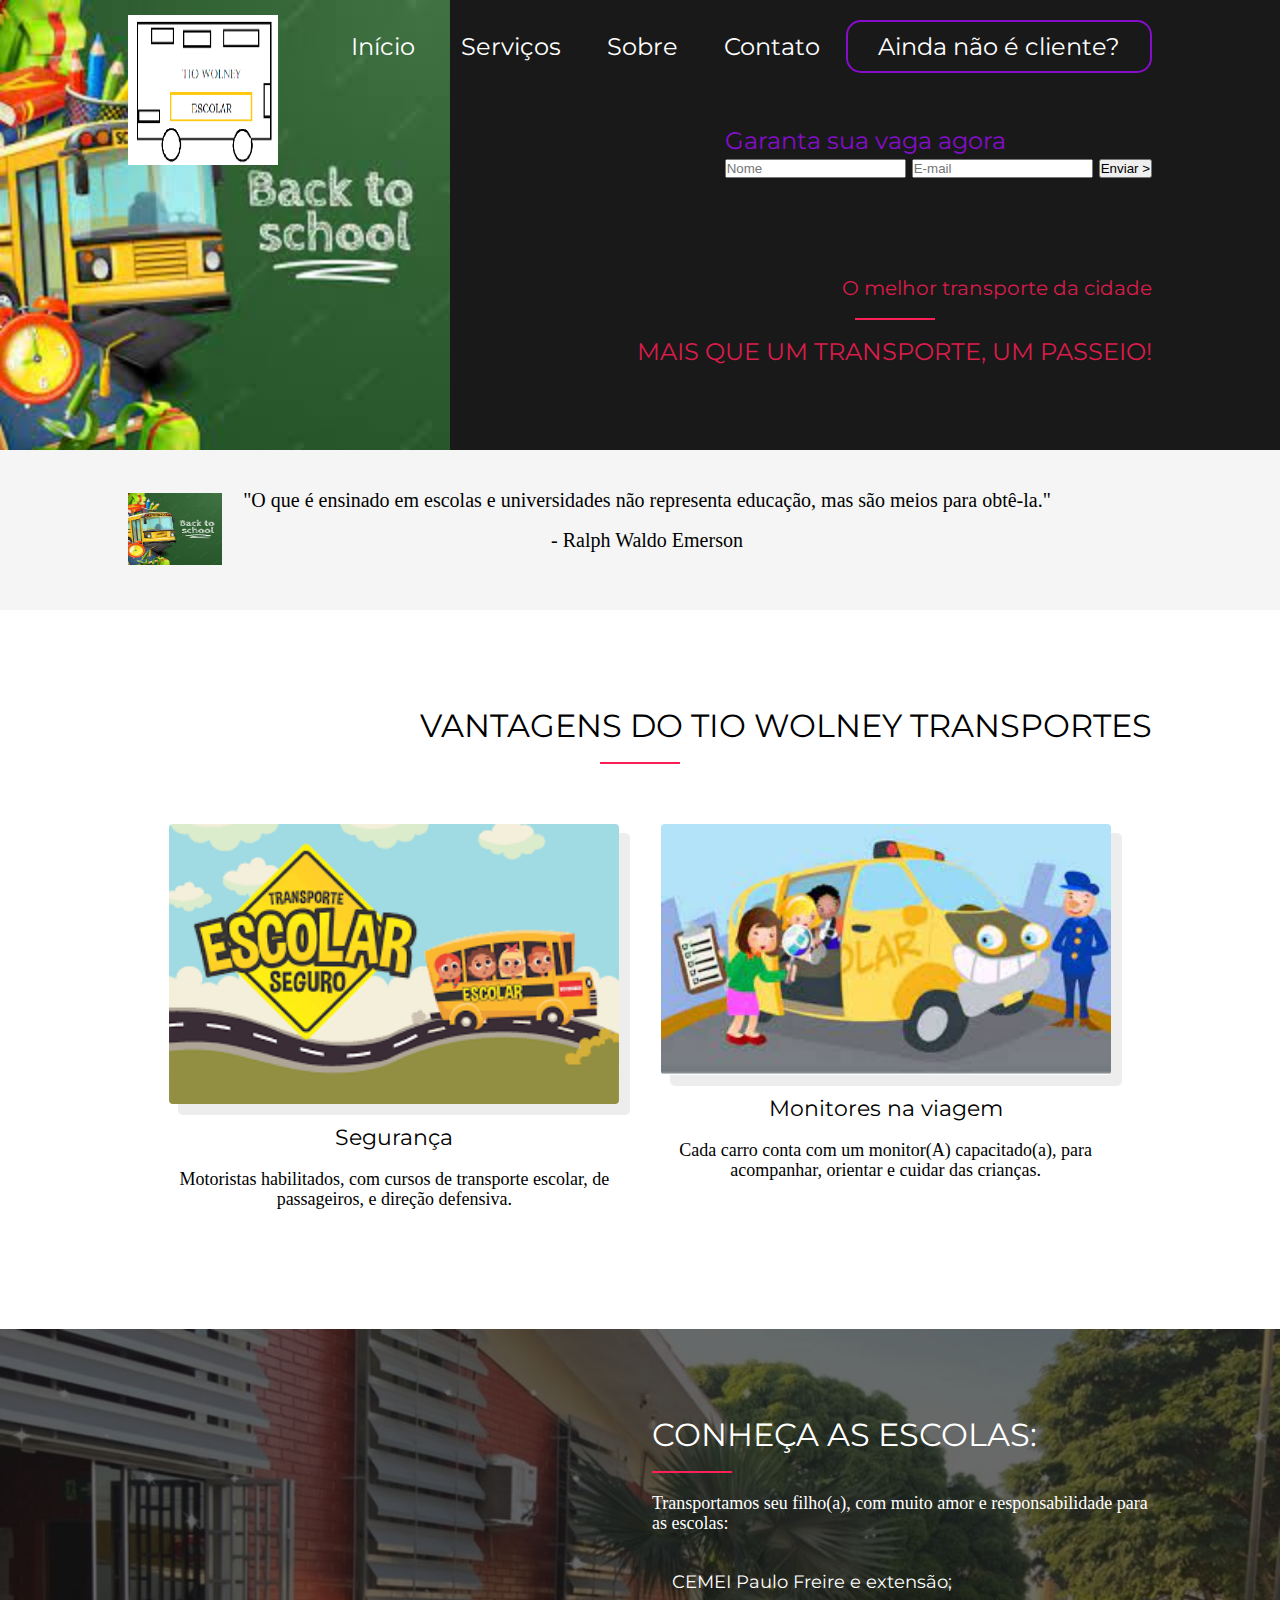
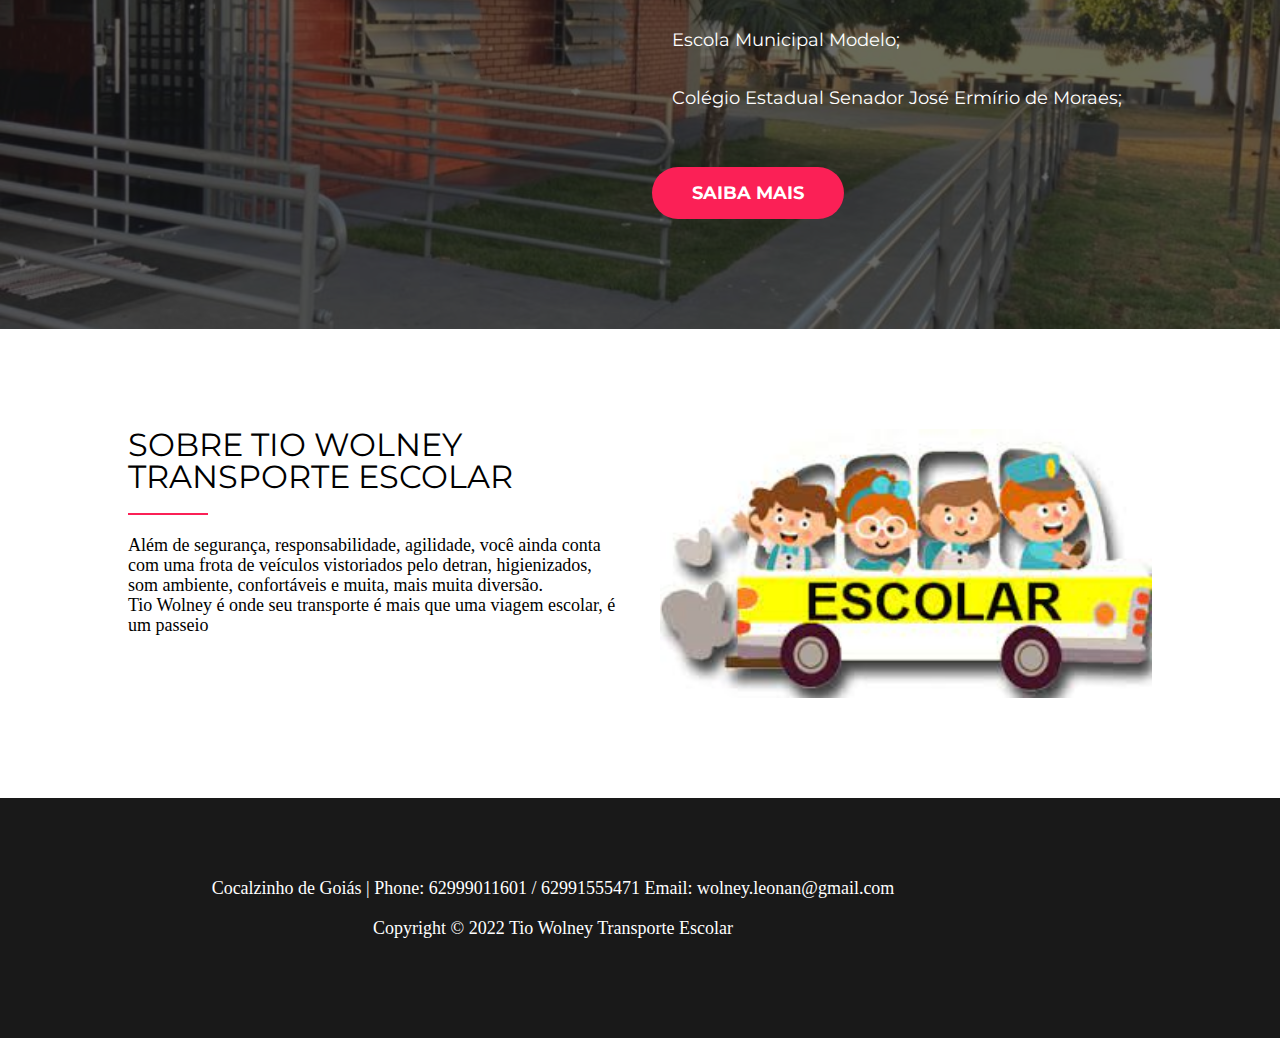
==== index.html @ 38a019e5 "clone do projeto original" ====
<!DOCTYPE html>
<html>

  <head>

    <meta name="viewport" content="width=device-width, initial-scale=1.0" />
    <link rel="preconnect" href="https://fonts.googleapis.com" />
    <link rel="preconnect" href="https://fonts.gstatic.com" crossorigin />
    <link
      href="https://fonts.googleapis.com/css2?family=Montserrat:ital,wght@0,100;0,200;0,300;0,400;0,500;0,600;0,700;0,800;0,900;1,100;1,200;1,300;1,400;1,500;1,600;1,700;1,800;1,900&display=swap"
      rel="stylesheet"
      />
    
    
    <title>Tio Wolney Transporte Escolar</title>
    <link rel="stylesheet" href="assets/css/reset.css">
    <link rel="stylesheet" href="./assets/css/style.css"/>
  </head>

  <body>

     <header id="page-header">
        <div class="container">
            <div id="page-header-logo">
              <img src="./assets/images/TWolney.png" align="left" height="150" width="150"/>
           <!-- <h1>

              tio wolney transporte escolar
             </h1> -->
             <header>
              
              <div id="title">

              </div>
      
              <div style="text-align:right">
                <ul>
                  <a href="#"><li>Início</li></a>
                  <a href="#"><li>Serviços</li></a>
                  <a href="#"><li>Sobre</li></a>
                  <a href="#"><li>Contato</li></a>
                  <a href="#" id="inscreva-se-btn"><li> Ainda não é cliente?</li></a>
              </ul>
              </div>
             
          </header>

          <main>
            <aside>
                <h2><span>Garanta sua vaga agora</span></h2>
         <form>
                    <input type="text" placeholder="Nome">
                    <input type="email" placeholder="E-mail">
                    <input type="submit" value="Enviar >">
                </form>
            </aside>
            
           <div id="page-header-content">
                <h3>O melhor transporte da cidade</h3>
                <hr class="divider" />
                <h4>MAIS QUE UM TRANSPORTE, UM PASSEIO!</h4>
                </div>

          </header>


            <section id="quote">
              <div class="container">
                <div>
                  <img
                    src="./assets/images/watche.jpeg"
                    alt="Uma aspas da cor branca"
                    width="94"
                    height="72"
                  />
                </div>
                <div id="quote-content">
                  <p>
                    "O que é ensinado em escolas e universidades não representa educação, 
                    mas são meios para obtê-la."
                  </p>
                  <p>- Ralph Waldo Emerson</p>
                </div>
              </div>
            </section>
      
            <section id="upcoming-events">
              <div class="container">
                <h2 class="section-title">Vantagens do Tio Wolney Transportes</h2>
                <hr class="divider" />
                <div id="upcoming-events-content">
                  <div class="event">
                    <img src="./assets/images/securitypng.png" alt="" />
                    <h3>Segurança</h3>
                    <p>
                      Motoristas habilitados, com cursos de transporte escolar, de passageiros,
                      e direção defensiva.
                    </p>
                  </div>
                  <div class="event">
                    <img src="./assets/images/monitor.jpeg" alt="" />
                    <h3>Monitores na viagem</h3>
                    <p>
                      Cada carro conta com um monitor(A) capacitado(a), para acompanhar, orientar e
                      cuidar das crianças.
                    </p>
                  </div>
                </div>
              </div>
            </section>
      
            <section id="explore">
              <div class="background-overlay"></div>
              <div class="container">
                <div id="explore-content">
                  <div>
                    <h2 class="section-title">Conheça as escolas:</h2>
                    <hr class="divider" />
                    <p>
                      Transportamos seu filho(a), com muito amor e responsabilidade para as escolas: 
                      <ul>
                        <li>CEMEI Paulo Freire e extensão;</li>
                      <li>Escola Municipal Modelo;</li>
                      <li>Colégio Estadual Senador José Ermírio de Moraes;</li>

                      </ul>            
                    </p>
                    <a href="#" class="btn">Saiba Mais</a>
                  </div>
                </div>
              </div>
            </section>
      
            <section id="upcoming-tours">
              <div class="container">
                <div>
                  <h2 class="section-title">Sobre Tio Wolney Transporte Escolar</h2>
                  <hr class="divider" />
                  <p>
                    Além de segurança, responsabilidade, agilidade, você ainda conta com uma
                    frota de veículos vistoriados pelo detran, higienizados, som ambiente, confortáveis 
                    e muita, mais muita diversão. <br>
                    <em> Tio Wolney é onde seu transporte é mais que uma viagem escolar,
                    é um passeio</em>
                  </p>
                       </div>
                <div class="upcoming-tours-img">
                  <img src="./assets/images/kombides.jpeg" alt="" />

                </div>
            </div>
            </section>
          </main>
          <footer id="page-footer">
            <div class="container">
              <p>
                Cocalzinho de Goiás | Phone: 62999011601 / 62991555471
          
                Email: wolney.leonan@gmail.com

              </p>
              <p>Copyright © 2022 Tio Wolney Transporte Escolar</p>
              </p>
            </div>
          </footer>
        </body>
      </html>
---- assets/css/style.css ----
:root {
  --color-primary: #fb2056;
  --color-primary-hover: #da1c4b;
  --color-light-gray: #f5f5f5;
  --color-light-black: #191919;
  --color-white: #ffffff;
}

* {
  margin: 0;
  padding: 0;
  box-sizing: border-box;
}

body {
  font-family: "Montserrat", sans-serif;
  font-size: 18px;
}

p {
  margin-bottom: 20px;
}

#title{
  flex-direction: column;
  line-height: 10px;
}

li{
  display: inline-block;
  margin: 20px;
}

a{
  color: white;
}

a:hover{
  color: rgb(132, 14, 201);
  transition: 0.3s all;
}

#inscreva-se-btn{
  border: 2px solid rgb(132, 14, 201);
  padding: 10px;
  border-radius: 15px;
}

#inscreva-se-btn:hover{
  background-color: rgb(132, 14, 201);
  color: white;
}

main{
    display: flex;
    flex-direction: column;
    margin-top: 50px;
    flex-wrap: nowrap;
    align-content: flex-end;
    justify-content: center;
    align-items: flex-end;
}

span{
color: rgb(132, 14, 201);
}

p{
line-height: 20px;
max-width: 850px;
font-family: poppinslight;
}


.background-overlay {
  background-color: var(--color-light-black);
  opacity: 0.65;
  position: absolute;
  height: 100%;
  width: 100%;
  top: 0;
  left: 0;
}

.container {
  
  margin: 0 auto;
  max-width: 1024px;
  img:left
}

#page-header h1 {
  text-transform: uppercase;
  font-size: 30px;
  padding-right: 150px;

}

.divider {
  border: 1px solid var(--color-primary);
  width: 80px;
  margin: 20px auto;
}

.btn {
  border-radius: 30px;
  padding: 17px 40px;
  font-weight: 700;
  border-color: var(--color-primary);
  background-color: var(--color-primary);
  color: var(--color-white);
  text-decoration: none;
  text-transform: uppercase;
  display: inline-block;
  margin: 20px 0;
}

.btn:hover,
.btn:focus {
  border-color: var(--color-primary-hover);
  background-color: var(--color-primary-hover);
  transition: all 0.3s;
  /* transition-property: all;
  transition-duration: 0.3s; */
}

.section-title {
  font-size: 32px;
  text-align: right;
  text-transform: uppercase;
}

/* page header start */

#page-header {
  position: relative;
  background-color: var(--color-light-black);
  background-image: url("../images/watche.jpeg");
  background-repeat: no-repeat;
  background-position: left;
  background-size: 450px;
  padding: 15px;
  height: 450px;
}


nav {
  position: absolute;
  top: 110px;
  right: 0;
}

nav li {
  display: inline;
  margin: 0 0 0 15px;
}

nav a {
  text-transform: uppercase;
  color: #000000;
  font-weight: bold;
  font-size: 22px;
  text-decoration: none;
}

#page-header .container {
  position: relative;
  color: orangered;
  font-size: x-large;
  
}

#page-header #page-header-content {
  color: var(--color-primary-hover);
  text-align: right;
  padding: 100px 0;

}

#page-header #page-header-content h2 {
  font-size: 30px;
 

}

#page-header #page-header-content h3 {
  font-size: 20px;
}

#page-header #page-header-content .btn {
  margin-top: 80px;
}

/* page header end */

/* page footer start */

#page-footer {
  background-color: var(--color-light-black);
  color: var(--color-white);
  text-align: center;
  padding: 80px 0;
}

/* page footer end */

/* section quote start */

#quote {
  background-color: var(--color-light-gray);
  padding: 40px 0;
}

#quote .container {
  display: flex;
  justify-content: left;
  align-items: center;
  gap: 10 px;
}

#quote #quote-content {
  flex: 1;
  text-align: center;
  font-size: 20px;
}

/* section quote end */

/* section upcoming events start */

#upcoming-events {
  padding: 100px 0;
}

#upcoming-events #upcoming-events-content {
  display: flex;
  justify-content: space-evenly;
  margin-top: 60px;
}

#upcoming-events #upcoming-events-content .event {
  text-align: center;
  width: 450px;
}

#upcoming-events #upcoming-events-content .event img {
  width: 100%;
  border-radius: 4px;
  box-shadow: 10px 10px 0 1px rgb(0 0 0 / 7%);
}

#upcoming-events #upcoming-events-content .event h3 {
  margin: 20px 0;
  font-size: 22px;
}

/* section upcoming events end */

/* section explore start */

#explore {
  background-image: url("../images/WhatsApp\ Image\ 2022-12-12\ at\ 21.26.23.jpeg");
  background-repeat: no-repeat;
  background-position: top center;
  background-size: cover;
  position: relative;
}

#explore #explore-content {
  color: var(--color-white);
  position: relative;
  height: 600px;
  display: flex;
  align-items: center;
  justify-content: flex-end;
}

#explore #explore-content div {
  width: 500px;
}

#explore #explore-content .section-title {
  text-align: left;
}

#explore #explore-content .divider {
  margin-left: 0;
}

/* section explore end */

/* upcoming tours start */

#upcoming-tours {
  padding: 100px 0;
}

#upcoming-tours .container {
  display: flex;
  justify-content: space-around;
  gap: 40px;
}

#upcoming-tours .container div {
  flex: 1;
}

#upcoming-tours .container div img {
  width: 100%;
}

#upcoming-tours .section-title {
  text-align: left;
}

#upcoming-tours .divider {
  margin-left: 0;
}

#upcoming-tours .upcoming-tours-img {
  display: flex;
  flex-direction: column;
  gap: 40px;
}

/* upcoming tours end */
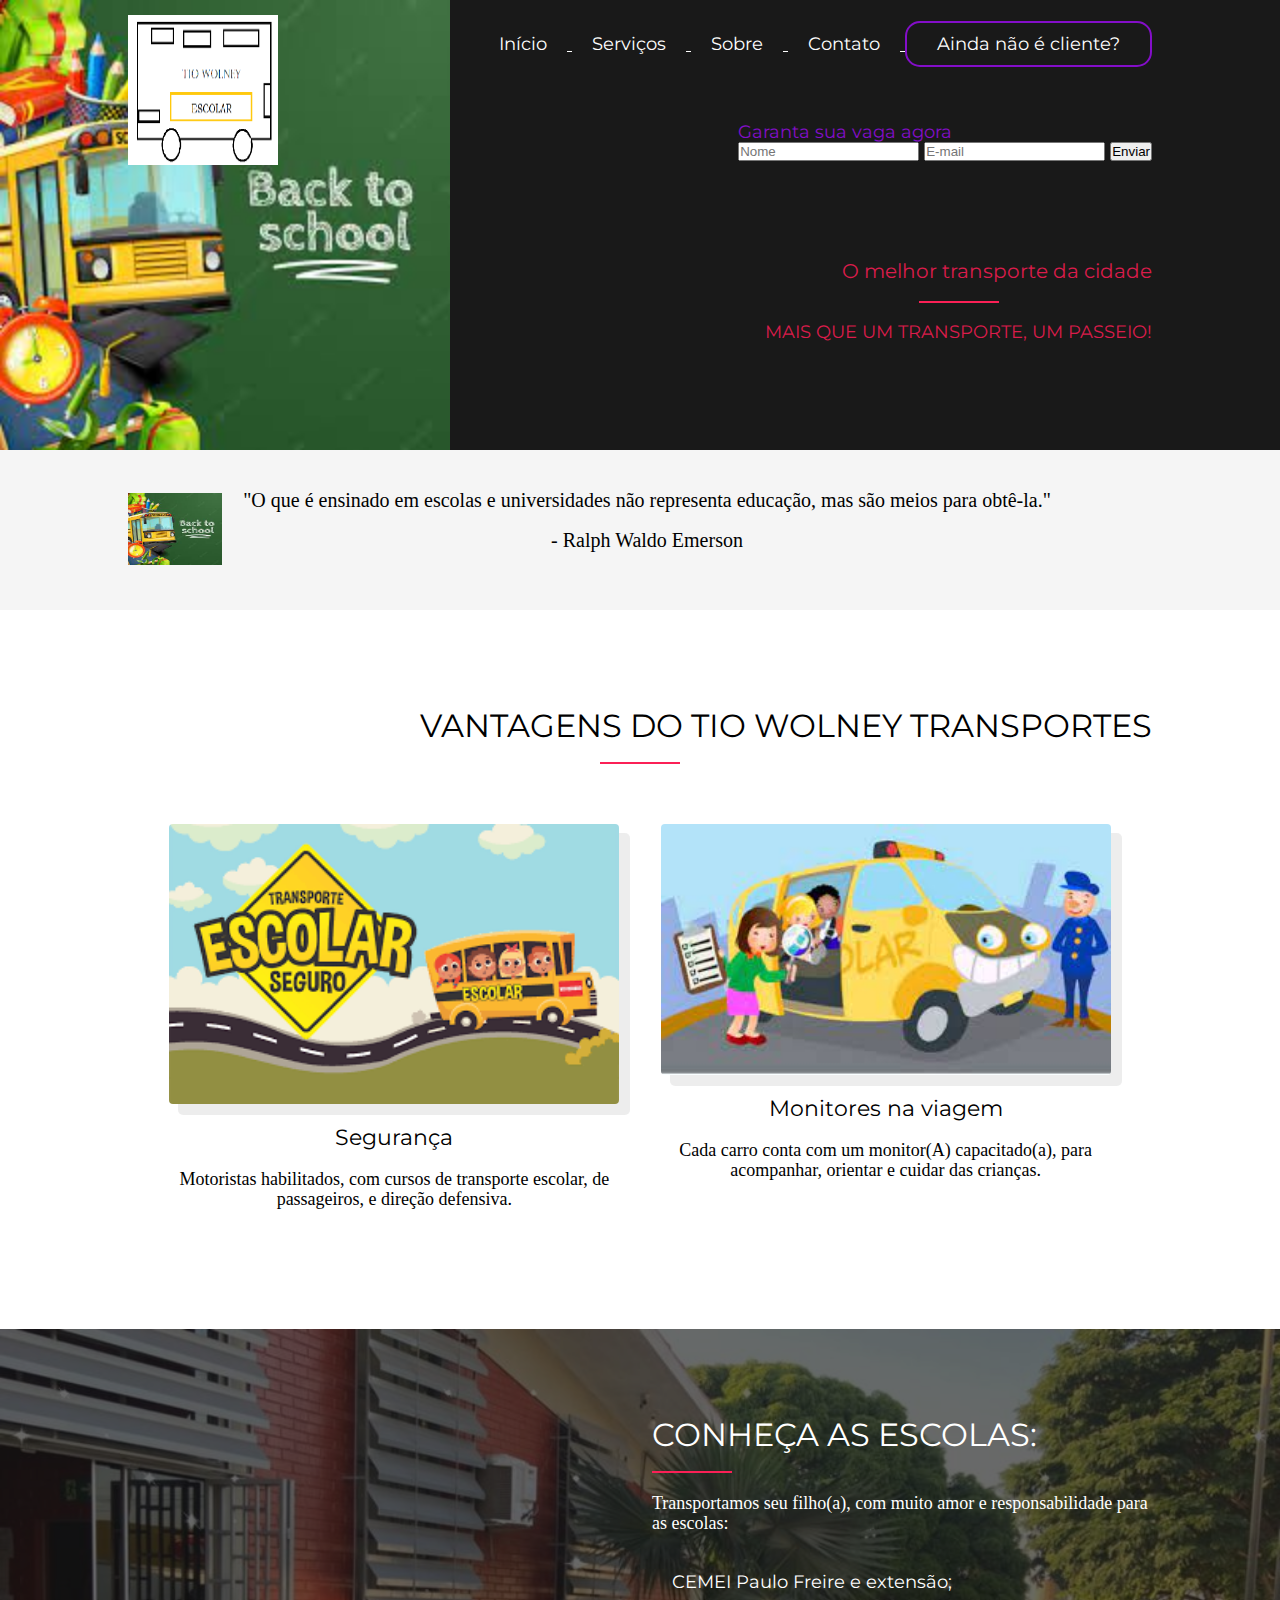
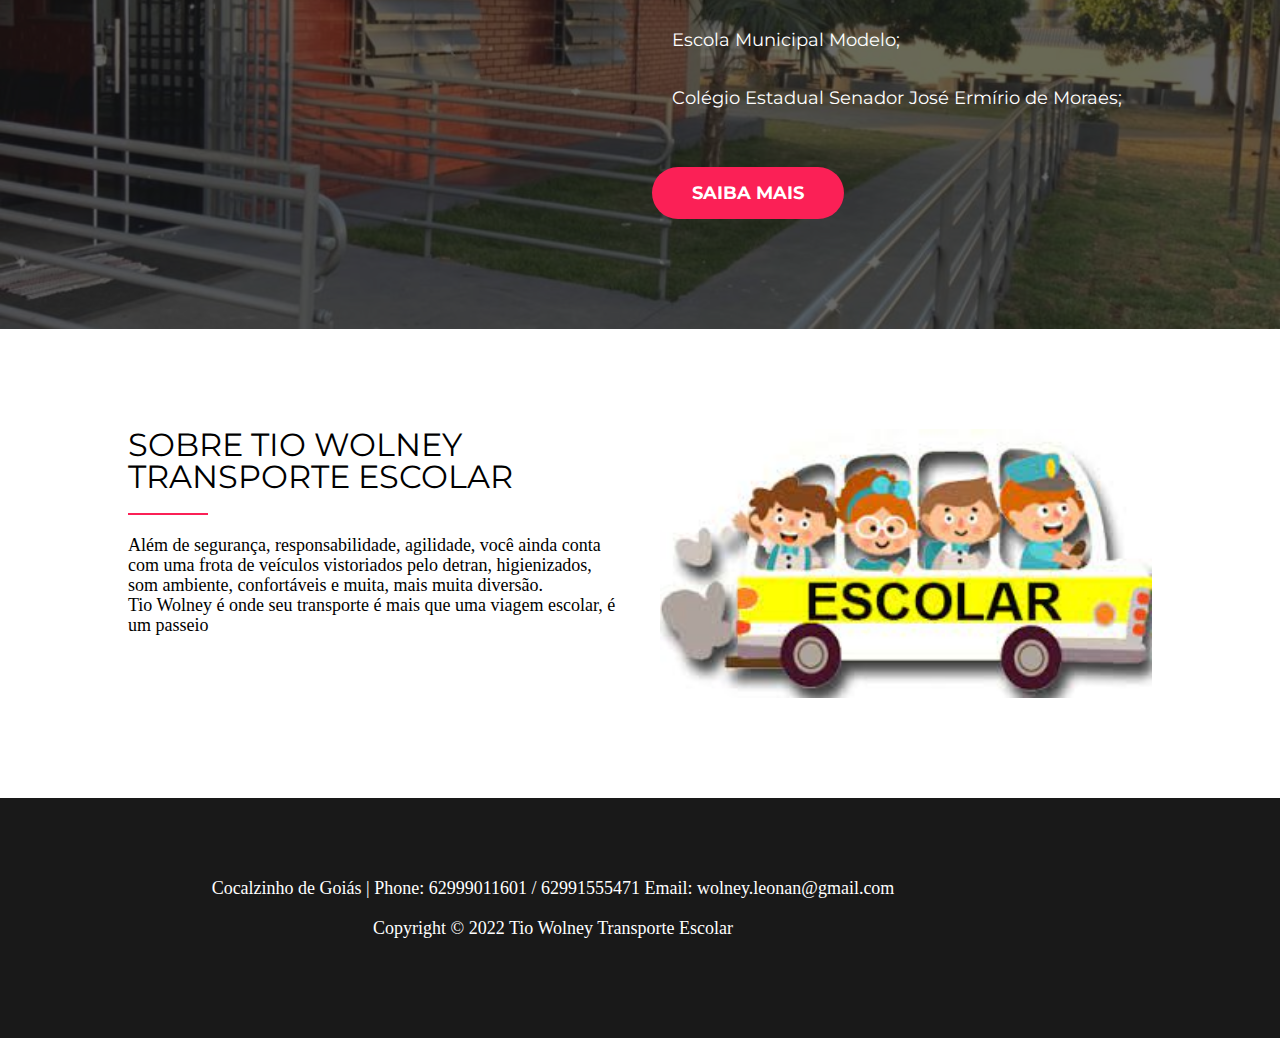
==== commit ca5951ce: "Formatação da página" ====
--- a/index.html
+++ b/index.html
@@ -1,168 +1,176 @@
 <!DOCTYPE html>
 <html>
 
-  <head>
+<head>
 
-    <meta name="viewport" content="width=device-width, initial-scale=1.0" />
-    <link rel="preconnect" href="https://fonts.googleapis.com" />
-    <link rel="preconnect" href="https://fonts.gstatic.com" crossorigin />
-    <link
-      href="https://fonts.googleapis.com/css2?family=Montserrat:ital,wght@0,100;0,200;0,300;0,400;0,500;0,600;0,700;0,800;0,900;1,100;1,200;1,300;1,400;1,500;1,600;1,700;1,800;1,900&display=swap"
-      rel="stylesheet"
-      />
-    
-    
-    <title>Tio Wolney Transporte Escolar</title>
-    <link rel="stylesheet" href="assets/css/reset.css">
-    <link rel="stylesheet" href="./assets/css/style.css"/>
-  </head>
+  <meta name="viewport" content="width=device-width, initial-scale=1.0" />
+  <link rel="preconnect" href="https://fonts.googleapis.com" />
+  <link rel="preconnect" href="https://fonts.gstatic.com" crossorigin />
+  <link
+    href="https://fonts.googleapis.com/css2?family=Montserrat:ital,wght@0,100;0,200;0,300;0,400;0,500;0,600;0,700;0,800;0,900;1,100;1,200;1,300;1,400;1,500;1,600;1,700;1,800;1,900&display=swap"
+    rel="stylesheet" />
 
-  <body>
 
-     <header id="page-header">
-        <div class="container">
-            <div id="page-header-logo">
-              <img src="./assets/images/TWolney.png" align="left" height="150" width="150"/>
-           <!-- <h1>
+  <title>Tio Wolney Transporte Escolar</title>
+  <link rel="stylesheet" href="assets/css/reset.css">
+  <link rel="stylesheet" href="./assets/css/style.css" />
+  <script src="./assets/login.js"></script>
+
+</head>
+
+<body>
+
+  <header id="page-header">
+    <div class="container">
+      <div id="page-header-logo">
+        <img src="./assets/images/TWolney.png" align="left" height="150" width="150" />
+        <!-- <h1>
 
               tio wolney transporte escolar
              </h1> -->
-             <header>
-              
-              <div id="title">
+        <header>
 
-              </div>
-      
-              <div style="text-align:right">
-                <ul>
-                  <a href="#"><li>Início</li></a>
-                  <a href="#"><li>Serviços</li></a>
-                  <a href="#"><li>Sobre</li></a>
-                  <a href="#"><li>Contato</li></a>
-                  <a href="#" id="inscreva-se-btn"><li> Ainda não é cliente?</li></a>
-              </ul>
-              </div>
-             
-          </header>
+          <div id="title">
 
-          <main>
-            <aside>
-                <h2><span>Garanta sua vaga agora</span></h2>
-         <form>
-                    <input type="text" placeholder="Nome">
-                    <input type="email" placeholder="E-mail">
-                    <input type="submit" value="Enviar >">
-                </form>
-            </aside>
-            
-           <div id="page-header-content">
-                <h3>O melhor transporte da cidade</h3>
-                <hr class="divider" />
-                <h4>MAIS QUE UM TRANSPORTE, UM PASSEIO!</h4>
-                </div>
+          </div>
 
-          </header>
+          <div style="text-align:right">
+            <ul>
+              <a href="#">
+                <li>Início</li>
+              </a>
+              <a href="#">
+                <li>Serviços</li>
+              </a>
+              <a href="#">
+                <li>Sobre</li>
+              </a>
+              <a href="#">
+                <li>Contato</li>
+              </a>
+              <a href="#" id="inscreva-se-btn">
+                <li> Ainda não é cliente?</li>
+              </a>
+            </ul>
+          </div>
+
+        </header>
+
+        <main>
+          <aside>
+            <h2><span>Garanta sua vaga agora</span></h2>
+            <form>
+              <input type="text" placeholder="Nome">
+              <input type="email" placeholder="E-mail">
+              <button class="enviar" onclick="myFunction()">Enviar</button>
+              <!-- <input id="btn" type="submit" value="Enviar"> -->
+
+            </form>
+          </aside>
+
+          <div id="page-header-content">
+            <h3>O melhor transporte da cidade</h3>
+            <hr class="divider" />
+            <h4>MAIS QUE UM TRANSPORTE, UM PASSEIO!</h4>
+          </div>
+
+  </header>
 
 
-            <section id="quote">
-              <div class="container">
-                <div>
-                  <img
-                    src="./assets/images/watche.jpeg"
-                    alt="Uma aspas da cor branca"
-                    width="94"
-                    height="72"
-                  />
-                </div>
-                <div id="quote-content">
-                  <p>
-                    "O que é ensinado em escolas e universidades não representa educação, 
-                    mas são meios para obtê-la."
-                  </p>
-                  <p>- Ralph Waldo Emerson</p>
-                </div>
-              </div>
-            </section>
-      
-            <section id="upcoming-events">
-              <div class="container">
-                <h2 class="section-title">Vantagens do Tio Wolney Transportes</h2>
-                <hr class="divider" />
-                <div id="upcoming-events-content">
-                  <div class="event">
-                    <img src="./assets/images/securitypng.png" alt="" />
-                    <h3>Segurança</h3>
-                    <p>
-                      Motoristas habilitados, com cursos de transporte escolar, de passageiros,
-                      e direção defensiva.
-                    </p>
-                  </div>
-                  <div class="event">
-                    <img src="./assets/images/monitor.jpeg" alt="" />
-                    <h3>Monitores na viagem</h3>
-                    <p>
-                      Cada carro conta com um monitor(A) capacitado(a), para acompanhar, orientar e
-                      cuidar das crianças.
-                    </p>
-                  </div>
-                </div>
-              </div>
-            </section>
-      
-            <section id="explore">
-              <div class="background-overlay"></div>
-              <div class="container">
-                <div id="explore-content">
-                  <div>
-                    <h2 class="section-title">Conheça as escolas:</h2>
-                    <hr class="divider" />
-                    <p>
-                      Transportamos seu filho(a), com muito amor e responsabilidade para as escolas: 
-                      <ul>
-                        <li>CEMEI Paulo Freire e extensão;</li>
-                      <li>Escola Municipal Modelo;</li>
-                      <li>Colégio Estadual Senador José Ermírio de Moraes;</li>
+  <section id="quote">
+    <div class="container">
+      <div>
+        <img src="./assets/images/watche.jpeg" alt="Uma aspas da cor branca" width="94" height="72" />
+      </div>
+      <div id="quote-content">
+        <p>
+          "O que é ensinado em escolas e universidades não representa educação,
+          mas são meios para obtê-la."
+        </p>
+        <p>- Ralph Waldo Emerson</p>
+      </div>
+    </div>
+  </section>
 
-                      </ul>            
-                    </p>
-                    <a href="#" class="btn">Saiba Mais</a>
-                  </div>
-                </div>
-              </div>
-            </section>
-      
-            <section id="upcoming-tours">
-              <div class="container">
-                <div>
-                  <h2 class="section-title">Sobre Tio Wolney Transporte Escolar</h2>
-                  <hr class="divider" />
-                  <p>
-                    Além de segurança, responsabilidade, agilidade, você ainda conta com uma
-                    frota de veículos vistoriados pelo detran, higienizados, som ambiente, confortáveis 
-                    e muita, mais muita diversão. <br>
-                    <em> Tio Wolney é onde seu transporte é mais que uma viagem escolar,
-                    é um passeio</em>
-                  </p>
-                       </div>
-                <div class="upcoming-tours-img">
-                  <img src="./assets/images/kombides.jpeg" alt="" />
+  <section id="upcoming-events">
+    <div class="container">
+      <h2 class="section-title">Vantagens do Tio Wolney Transportes</h2>
+      <hr class="divider" />
+      <div id="upcoming-events-content">
+        <div class="event">
+          <img src="./assets/images/securitypng.png" alt="" />
+          <h3>Segurança</h3>
+          <p>
+            Motoristas habilitados, com cursos de transporte escolar, de passageiros,
+            e direção defensiva.
+          </p>
+        </div>
+        <div class="event">
+          <img src="./assets/images/monitor.jpeg" alt="" />
+          <h3>Monitores na viagem</h3>
+          <p>
+            Cada carro conta com um monitor(A) capacitado(a), para acompanhar, orientar e
+            cuidar das crianças.
+          </p>
+        </div>
+      </div>
+    </div>
+  </section>
 
-                </div>
-            </div>
-            </section>
-          </main>
-          <footer id="page-footer">
-            <div class="container">
-              <p>
-                Cocalzinho de Goiás | Phone: 62999011601 / 62991555471
-          
-                Email: wolney.leonan@gmail.com
+  <section id="explore">
+    <div class="background-overlay"></div>
+    <div class="container">
+      <div id="explore-content">
+        <div>
+          <h2 class="section-title">Conheça as escolas:</h2>
+          <hr class="divider" />
+          <p>
+            Transportamos seu filho(a), com muito amor e responsabilidade para as escolas:
+          <ul>
+            <li>CEMEI Paulo Freire e extensão;</li>
+            <li>Escola Municipal Modelo;</li>
+            <li>Colégio Estadual Senador José Ermírio de Moraes;</li>
 
-              </p>
-              <p>Copyright © 2022 Tio Wolney Transporte Escolar</p>
-              </p>
-            </div>
-          </footer>
-        </body>
-      </html>
-  +          </ul>
+          </p>
+          <a href="#" class="btn">Saiba Mais</a>
+        </div>
+      </div>
+    </div>
+  </section>
+
+  <section id="upcoming-tours">
+    <div class="container">
+      <div>
+        <h2 class="section-title">Sobre Tio Wolney Transporte Escolar</h2>
+        <hr class="divider" />
+        <p>
+          Além de segurança, responsabilidade, agilidade, você ainda conta com uma
+          frota de veículos vistoriados pelo detran, higienizados, som ambiente, confortáveis
+          e muita, mais muita diversão. <br>
+          <em> Tio Wolney é onde seu transporte é mais que uma viagem escolar,
+            é um passeio</em>
+        </p>
+      </div>
+      <div class="upcoming-tours-img">
+        <img src="./assets/images/kombides.jpeg" alt="" />
+
+      </div>
+    </div>
+  </section>
+  </main>
+  <footer id="page-footer">
+    <div class="container">
+      <p>
+        Cocalzinho de Goiás | Phone: 62999011601 / 62991555471
+
+        Email: wolney.leonan@gmail.com
+
+      </p>
+      <p>Copyright © 2022 Tio Wolney Transporte Escolar</p>
+      </p>
+    </div>
+  </footer>
+</body>
+
+</html>--- a/assets/css/style.css
+++ b/assets/css/style.css
@@ -165,8 +165,6 @@
 
 #page-header .container {
   position: relative;
-  color: orangered;
-  font-size: x-large;
   
 }
 
